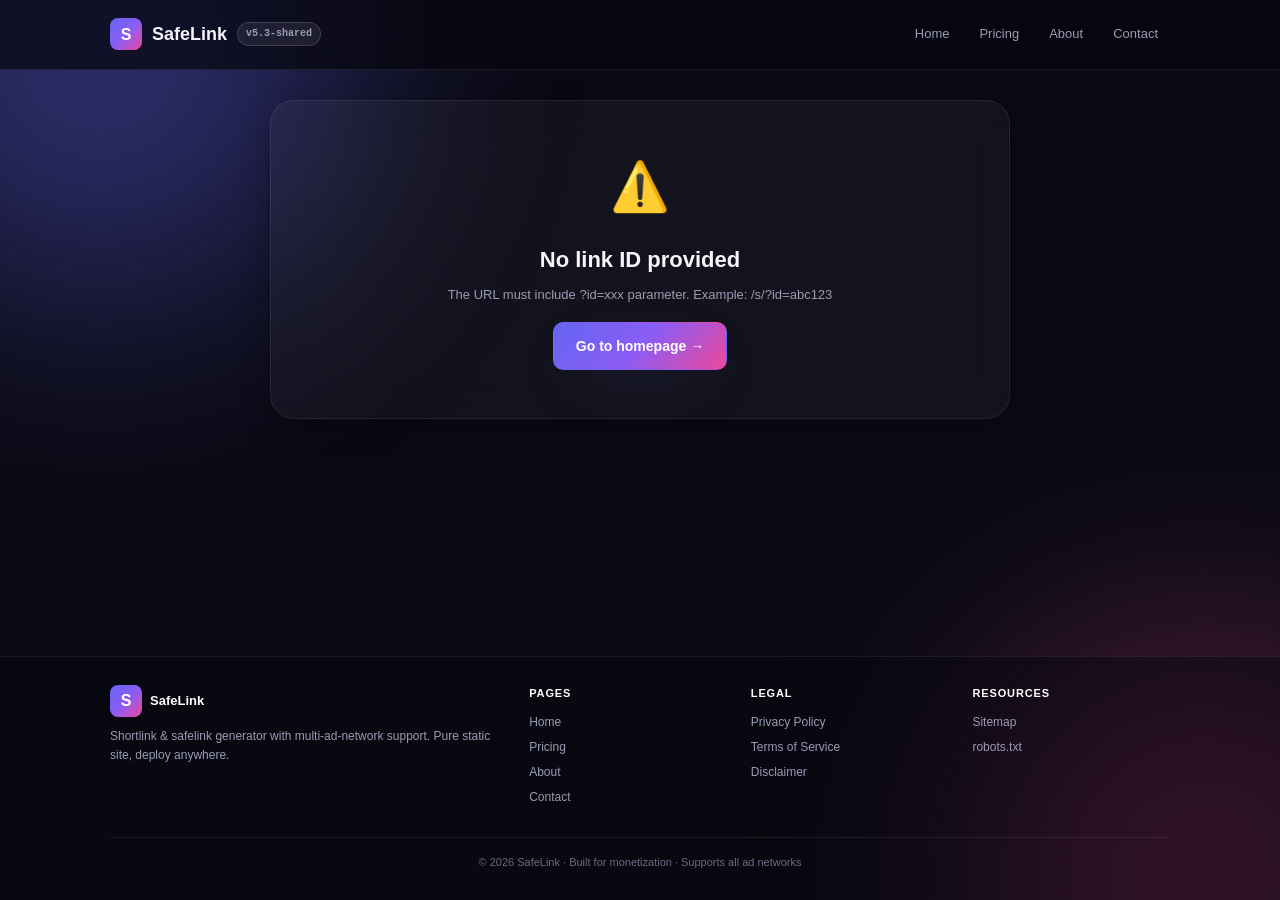
==== s/index.html @ 6eea37b8 "Add files via upload" ====
<!DOCTYPE html>
<html lang="en">
<head>
<meta charset="UTF-8">
<meta name="viewport" content="width=device-width, initial-scale=1.0">
<meta name="description" content="SafeLink redirect page">
<meta name="theme-color" content="#0a0a14">
<meta name="robots" content="noindex, nofollow">
<title>SafeLink · Redirecting...</title>
<link rel="icon" href="data:image/svg+xml,%3Csvg xmlns='http://www.w3.org/2000/svg' viewBox='0 0 100 100'%3E%3Cdefs%3E%3ClinearGradient id='g' x1='0%25' y1='0%25' x2='100%25' y2='100%25'%3E%3Cstop offset='0%25' stop-color='%236366f1'/%3E%3Cstop offset='100%25' stop-color='%23ec4899'/%3E%3C/linearGradient%3E%3C/defs%3E%3Crect width='100' height='100' rx='22' fill='url(%23g)'/%3E%3Ctext x='50' y='68' font-size='58' font-family='Arial' font-weight='bold' fill='white' text-anchor='middle'%3ES%3C/text%3E%3C/svg%3E">
<link rel="stylesheet" href="../css/style.css">
</head>
<body>

<div data-header></div>

<div class="container safelink-page">
  <div class="safelink-grid">

    <!-- Loading state -->
    <div id="loadingState" class="card text-center" style="padding:48px">
      <div class="spinner spinner-lg" style="margin:0 auto"></div>
      <p class="text-muted text-sm mt-4">Loading...</p>
    </div>

    <!-- Not found state -->
    <div id="notFoundState" class="card text-center" style="display:none;padding:48px">
      <div style="font-size:48px;margin-bottom:16px">⚠️</div>
      <h2 style="font-size:22px;margin-bottom:8px">Link not found</h2>
      <p class="text-muted text-sm mb-4">
        The short link was not found in this browser. SafeLink uses localStorage (no database),
        so links created on another device cannot be opened here.
      </p>
      <a href="../index.html" class="btn btn-primary">Go to homepage →</a>
    </div>

    <!-- Article + redirect -->
    <article id="articleContent" style="display:none">
      <!-- Article header (centered) -->
      <header class="article-header">
        <span class="article-badge" id="articleCategory"></span>
        <h1 class="article-title" id="articleTitle"></h1>
        <p class="article-meta" id="articleMeta"></p>
      </header>

      <!-- Article intro -->
      <section class="article-intro" id="articleIntro"></section>

      <!-- AD SLOT TOP -->
      <div class="ad-slot" id="adTop"></div>

      <!-- Timer + redirect button -->
      <section class="card timer-card" id="actionBox">
        <!-- Countdown state -->
        <div id="countdownState">
          <p class="text-muted text-sm mb-2">⏱ Redirecting in</p>
          <div class="timer-circle">
            <svg viewBox="0 0 120 120">
              <defs>
                <linearGradient id="timerGradient" x1="0%" y1="0%" x2="100%" y2="100%">
                  <stop offset="0%" stop-color="#6366f1"/>
                  <stop offset="100%" stop-color="#ec4899"/>
                </linearGradient>
              </defs>
              <circle cx="60" cy="60" r="54" class="track"/>
              <circle cx="60" cy="60" r="54" class="progress" id="timerProgress"/>
            </svg>
            <div>
              <div class="timer-number" id="timerNumber">5</div>
              <div class="timer-label">seconds</div>
            </div>
          </div>
          <p class="text-muted text-xs mb-4">Please wait, you will be redirected automatically.</p>
          <button class="btn btn-primary btn-lg" disabled>
            <span class="spinner"></span>
            Continue
          </button>
        </div>

        <!-- Safelink ready state (manual click) -->
        <div id="safelinkReadyState" style="display:none">
          <p style="color:#10b981;font-weight:600;margin-bottom:12px">✅ Link ready</p>
          <button id="continueBtn" class="btn btn-primary btn-lg">
            ↗ Click here to continue
          </button>
          <p class="text-muted text-xs mt-4">
            By clicking the button above, you will be redirected to the destination URL.
          </p>
        </div>

        <!-- Shortlink redirecting state -->
        <div id="shortlinkRedirectState" style="display:none">
          <p style="color:#10b981;font-weight:600;margin-bottom:12px">↗ Redirecting...</p>
          <button class="btn btn-primary btn-lg" disabled>
            <span class="spinner"></span>
            Continue Now
          </button>
        </div>
      </section>

      <!-- AD SLOT BOTTOM -->
      <div class="ad-slot" id="adBottom"></div>

      <!-- Article body -->
      <section class="article-body" id="articleBody"></section>

      <!-- Trust footer -->
      <section style="margin-top:32px;padding-top:16px;border-top:1px solid rgba(255,255,255,0.05);font-size:11px;color:var(--text-dim);display:flex;justify-content:space-between;flex-wrap:wrap;gap:8px">
        <span>This article is written for educational purposes.</span>
        <a href="../about.html" style="color:#818cf8">About SafeLink</a>
      </section>
    </article>

  </div>
</div>

<div data-footer></div>

<!-- Custom JS injection slot (added at end so DOM is ready) -->
<div id="customJsSlot"></div>

<script src="../js/config.js"></script>
<script src="../js/articles.js"></script>
<script src="../js/api.js"></script>
<script src="../js/safelink.js"></script>
<script src="../js/ui.js"></script>
<script>
(function () {
  "use strict";
  var SL = window.SafeLink;
  if (!SL) return;

  var settings = SL.getSettings();
  var redirecting = false;

  // Parse ?id= from URL
  var params = new URLSearchParams(window.location.search);
  var id = params.get("id");

  function showState(state) {
    ["loadingState", "notFoundState", "articleContent"].forEach(function (s) {
      document.getElementById(s).style.display = "none";
    });
    document.getElementById(state).style.display = "block";
  }

  if (!id) {
    document.getElementById("notFoundState").querySelector("h2").textContent = "No link ID provided";
    document.getElementById("notFoundState").querySelector("p").textContent =
      "The URL must include ?id=xxx parameter. Example: /s/?id=abc123";
    showState("notFoundState");
  } else {
    // Async fetch from Supabase
    showState("loadingState");
    SL.getLink(id).then(function (entry) {
      if (!entry) {
        showState("notFoundState");
      } else if (!SL.isValidUrl(entry.dest)) {
        document.getElementById("notFoundState").querySelector("h2").textContent = "Invalid destination";
        document.getElementById("notFoundState").querySelector("p").textContent =
          "The destination URL stored for this short link is invalid or corrupted.";
        showState("notFoundState");
      } else {
        renderArticle(entry);
      }
    }).catch(function (err) {
      console.error("Failed to load link:", err);
      document.getElementById("notFoundState").querySelector("h2").textContent = "Failed to load";
      document.getElementById("notFoundState").querySelector("p").textContent =
        "Error: " + (err.message || "Could not connect to backend. Please try again later.");
      showState("notFoundState");
    });
  }

  function renderArticle(entry) {
    var article = SL.getSeededArticle(entry.id);
    if (!article) {
      showState("notFoundState");
      return;
    }

    // Use custom title if provided
    var title = entry.title || article.title;
    document.getElementById("articleCategory").textContent = article.category;
    document.getElementById("articleTitle").textContent = title;
    document.getElementById("articleMeta").textContent = article.readTime + " min read · SafeLink";
    document.getElementById("articleIntro").textContent = article.intro;
    document.getElementById("articleBody").innerHTML = article.body;

    // Inject ad slots
    var adTop = document.getElementById("adTop");
    var adBottom = document.getElementById("adBottom");
    if (settings.ads && settings.ads.enabled) {
      var adTopCode = settings.ads.customAdTop || settings.ads.adsterraCode || settings.ads.monetagCode || "";
      var adBottomCode = settings.ads.customAdBottom || settings.ads.mgidCode || settings.ads.propellerAdsCode || "";
      if (adTopCode.trim()) adTop.innerHTML = adTopCode;
      if (adBottomCode.trim()) adBottom.innerHTML = adBottomCode;
    }

    // Inject custom CSS
    if (settings.inject && settings.inject.customCss && settings.inject.customCss.trim()) {
      var style = document.createElement("style");
      style.setAttribute("data-safelink-custom-css", "true");
      style.textContent = settings.inject.customCss;
      document.head.appendChild(style);
    }

    // Inject custom JS
    if (settings.inject && settings.inject.customJs && settings.inject.customJs.trim()) {
      document.getElementById("customJsSlot").innerHTML = settings.inject.customJs;
    }

    // Increment click counter (async, fire-and-forget)
    SL.incrementClicks(entry.id);

    // Show article
    showState("articleContent");

    // Setup timer & redirect behavior based on mode
    setupRedirect(entry);
  }

  function setupRedirect(entry) {
    var isSafelink = entry.mode === "safelink";
    var timer = Math.max(0, Math.min(10, entry.timer !== undefined ? entry.timer : 1));

    if (isSafelink) {
      // Safelink mode: show "Click here to continue" button, no auto-redirect
      document.getElementById("countdownState").style.display = "none";
      document.getElementById("safelinkReadyState").style.display = "block";
      document.getElementById("shortlinkRedirectState").style.display = "none";
      document.getElementById("continueBtn").addEventListener("click", function () {
        window.location.href = entry.dest;
      });
    } else {
      // Shortlink mode: auto-redirect after timer
      if (timer === 0) {
        // Timer 0: redirect almost immediately (slight delay for UX)
        document.getElementById("countdownState").style.display = "none";
        document.getElementById("safelinkReadyState").style.display = "none";
        document.getElementById("shortlinkRedirectState").style.display = "block";
        setTimeout(function () {
          window.location.href = entry.dest;
        }, 500);
      } else {
        // Timer 1+: show countdown then auto-redirect
        var remaining = timer;
        var circumference = 2 * Math.PI * 54;
        var progressEl = document.getElementById("timerProgress");
        var numberEl = document.getElementById("timerNumber");

        function updateTimer() {
          numberEl.textContent = remaining;
          var progress = ((timer - remaining) / timer) * 100;
          var offset = circumference * (1 - progress / 100);
          progressEl.style.strokeDashoffset = offset;
        }
        updateTimer();

        var interval = setInterval(function () {
          remaining--;
          updateTimer();
          if (remaining <= 0) {
            clearInterval(interval);
            // Switch to redirecting state
            document.getElementById("countdownState").style.display = "none";
            document.getElementById("safelinkReadyState").style.display = "none";
            document.getElementById("shortlinkRedirectState").style.display = "block";
            // Auto-redirect
            setTimeout(function () {
              window.location.href = entry.dest;
            }, 300);
          }
        }, 1000);
      }
    }
  }
})();
</script>

</body>
</html>
---- css/style.css ----
/* ============================================================
   SafeLink Static — Modern Stylesheet
   Pure CSS (no Tailwind, no build step)
   Dark theme + gradient indigo/pink, mobile-first responsive
   ============================================================ */

* { box-sizing: border-box; margin: 0; padding: 0; }
html { scroll-behavior: smooth; -webkit-text-size-adjust: 100%; }

:root {
  --bg-0: #0a0a14;
  --bg-1: #0d0d1c;
  --bg-2: #15152a;
  --surface: rgba(255, 255, 255, 0.04);
  --surface-strong: rgba(255, 255, 255, 0.08);
  --border: rgba(255, 255, 255, 0.08);
  --border-strong: rgba(255, 255, 255, 0.14);
  --text: #f4f4fa;
  --text-muted: #9b9bb5;
  --text-dim: #6b6b85;
  --accent: #6366f1;
  --accent-2: #8b5cf6;
  --accent-3: #ec4899;
  --success: #10b981;
  --warning: #f59e0b;
  --danger: #ef4444;
  --gradient: linear-gradient(135deg, #6366f1 0%, #8b5cf6 50%, #ec4899 100%);
  --gradient-soft: linear-gradient(135deg, rgba(99,102,241,0.15), rgba(236,72,153,0.15));
  --shadow-glow: 0 20px 60px -20px rgba(99, 102, 241, 0.4);
  --shadow-card: 0 8px 32px -8px rgba(0, 0, 0, 0.5);
  --radius: 16px;
  --radius-sm: 10px;
  --radius-lg: 24px;
  --font: -apple-system, BlinkMacSystemFont, 'Segoe UI', Roboto, 'Helvetica Neue', Arial, sans-serif;
  --font-mono: 'SF Mono', 'Monaco', 'Consolas', 'Courier New', monospace;
}

body {
  font-family: var(--font);
  background: var(--bg-0);
  color: var(--text);
  line-height: 1.6;
  min-height: 100vh;
  overflow-x: hidden;
  position: relative;
  display: flex;
  flex-direction: column;
}

/* Background blobs */
body::before, body::after {
  content: "";
  position: fixed;
  border-radius: 50%;
  filter: blur(120px);
  z-index: -1;
  pointer-events: none;
  opacity: 0.4;
}
body::before {
  width: 500px; height: 500px;
  background: var(--accent);
  top: -200px; left: -150px;
  animation: float 18s ease-in-out infinite;
}
body::after {
  width: 450px; height: 450px;
  background: var(--accent-3);
  bottom: -200px; right: -150px;
  animation: float 22s ease-in-out infinite reverse;
}
@keyframes float {
  0%, 100% { transform: translate(0, 0) scale(1); }
  50% { transform: translate(60px, 40px) scale(1.1); }
}

.container {
  max-width: 1100px;
  width: 100%;
  margin: 0 auto;
  padding: 0 20px;
  flex: 1;
}

/* === Header === */
.site-header {
  padding: 16px 0;
  border-bottom: 1px solid var(--border);
  backdrop-filter: blur(20px);
  background: rgba(7, 7, 15, 0.7);
  position: sticky;
  top: 0;
  z-index: 100;
}
.site-header .container {
  display: flex;
  align-items: center;
  justify-content: space-between;
  gap: 16px;
}
.logo {
  display: flex;
  align-items: center;
  gap: 10px;
  text-decoration: none;
  color: var(--text);
  font-weight: 700;
  font-size: 18px;
}
.logo-mark {
  width: 32px; height: 32px;
  background: var(--gradient);
  border-radius: 8px;
  display: grid;
  place-items: center;
  font-size: 16px;
  font-weight: 800;
  color: white;
}
.logo-version {
  font-size: 10px;
  padding: 3px 8px;
  border-radius: 100px;
  background: var(--surface-strong);
  border: 1px solid var(--border-strong);
  color: var(--text-muted);
  font-family: var(--font-mono);
}
.nav-links {
  display: flex;
  gap: 6px;
  align-items: center;
}
.nav-links a {
  color: var(--text-muted);
  text-decoration: none;
  font-size: 13px;
  padding: 8px 12px;
  border-radius: 8px;
  transition: all 0.2s;
  font-weight: 500;
}
.nav-links a:hover {
  color: var(--text);
  background: var(--surface);
}
.nav-links a.admin-link {
  color: #a5b4fc;
}

/* === Hero === */
.hero {
  padding: 60px 0 30px;
  text-align: center;
}
.hero-badge {
  display: inline-flex;
  align-items: center;
  gap: 8px;
  padding: 6px 14px;
  background: var(--gradient-soft);
  border: 1px solid var(--border-strong);
  border-radius: 100px;
  font-size: 12px;
  color: var(--text-muted);
  margin-bottom: 20px;
}
.hero-badge .dot {
  width: 8px; height: 8px;
  border-radius: 50%;
  background: var(--success);
  box-shadow: 0 0 12px var(--success);
  animation: pulse 2s infinite;
}
@keyframes pulse {
  0%, 100% { opacity: 1; }
  50% { opacity: 0.5; }
}
.hero h1 {
  font-size: clamp(32px, 6vw, 56px);
  font-weight: 800;
  line-height: 1.1;
  letter-spacing: -0.02em;
  margin-bottom: 16px;
}
.gradient-text {
  background: var(--gradient);
  -webkit-background-clip: text;
  background-clip: text;
  -webkit-text-fill-color: transparent;
  color: transparent;
}
.hero p {
  font-size: 15px;
  color: var(--text-muted);
  max-width: 580px;
  margin: 0 auto 24px;
  line-height: 1.6;
}
.hero code {
  font-family: var(--font-mono);
  background: var(--surface-strong);
  color: #a5b4fc;
  padding: 2px 8px;
  border-radius: 4px;
  font-size: 13px;
  border: 1px solid var(--border-strong);
}

/* === Card === */
.card {
  background: var(--surface);
  border: 1px solid var(--border);
  border-radius: var(--radius-lg);
  padding: 28px;
  box-shadow: var(--shadow-card);
  backdrop-filter: blur(20px);
  margin-bottom: 24px;
}
.card-title {
  font-size: 12px;
  text-transform: uppercase;
  letter-spacing: 0.08em;
  color: var(--text-dim);
  margin-bottom: 8px;
  font-weight: 600;
}
.section-title {
  font-size: 24px;
  font-weight: 700;
  margin-bottom: 6px;
  letter-spacing: -0.01em;
}

/* === Form === */
.field { margin-bottom: 18px; }
.field label {
  display: block;
  font-size: 12px;
  font-weight: 600;
  color: var(--text-muted);
  margin-bottom: 8px;
}
.field input,
.field select,
.field textarea {
  width: 100%;
  padding: 12px 14px;
  background: var(--bg-2);
  border: 1px solid var(--border-strong);
  border-radius: var(--radius-sm);
  color: var(--text);
  font-size: 14px;
  font-family: inherit;
  transition: all 0.2s;
}
.field input:focus,
.field select:focus,
.field textarea:focus {
  outline: none;
  border-color: var(--accent);
  box-shadow: 0 0 0 4px rgba(99, 102, 241, 0.15);
}
.field input[type="password"] {
  letter-spacing: 0.3em;
  text-align: center;
}
.field textarea {
  resize: vertical;
  min-height: 80px;
  font-family: var(--font-mono);
  font-size: 12px;
}
.field-row {
  display: grid;
  grid-template-columns: 1fr 1fr;
  gap: 14px;
}
.field-help {
  font-size: 11px;
  color: var(--text-dim);
  margin-top: 6px;
  line-height: 1.5;
}

/* Mode selector */
.mode-grid {
  display: grid;
  grid-template-columns: 1fr 1fr;
  gap: 8px;
  margin-top: 8px;
}
.mode-btn {
  padding: 12px 14px;
  background: var(--bg-2);
  border: 1px solid var(--border-strong);
  border-radius: var(--radius-sm);
  cursor: pointer;
  text-align: left;
  font-family: inherit;
  color: var(--text);
  transition: all 0.2s;
}
.mode-btn:hover { border-color: var(--text-dim); }
.mode-btn.active {
  border-color: var(--accent);
  background: rgba(99, 102, 241, 0.1);
}
.mode-btn-title {
  font-size: 14px;
  font-weight: 600;
  margin-bottom: 2px;
}
.mode-btn-desc {
  font-size: 11px;
  color: var(--text-dim);
}

/* === Buttons === */
.btn {
  display: inline-flex;
  align-items: center;
  justify-content: center;
  gap: 8px;
  padding: 12px 22px;
  border-radius: var(--radius-sm);
  font-size: 14px;
  font-weight: 600;
  font-family: inherit;
  cursor: pointer;
  border: 1px solid transparent;
  transition: all 0.2s;
  text-decoration: none;
  user-select: none;
}
.btn-primary {
  background: var(--gradient);
  color: white;
  box-shadow: var(--shadow-glow);
}
.btn-primary:hover { transform: translateY(-2px); box-shadow: 0 24px 70px -20px var(--accent); }
.btn-primary:active { transform: translateY(0); }
.btn-primary:disabled,
.btn:disabled {
  opacity: 0.5;
  cursor: not-allowed;
  transform: none !important;
}
.btn-secondary {
  background: var(--surface-strong);
  color: var(--text);
  border-color: var(--border-strong);
}
.btn-secondary:hover { background: var(--surface); border-color: var(--accent); }
.btn-block { width: 100%; }
.btn-lg { padding: 14px 28px; font-size: 15px; }
.btn-sm { padding: 8px 14px; font-size: 12px; }
.btn-ghost {
  background: transparent;
  color: var(--text-muted);
  border: 1px solid var(--border-strong);
}
.btn-ghost:hover {
  background: var(--surface);
  color: var(--text);
}
.btn-icon {
  display: inline-flex;
  align-items: center;
  gap: 6px;
  padding: 8px 12px;
  font-size: 12px;
  background: var(--surface-strong);
  border: 1px solid var(--border-strong);
  border-radius: 8px;
  color: var(--text);
  cursor: pointer;
  transition: all 0.2s;
  font-family: inherit;
  text-decoration: none;
}
.btn-icon:hover { border-color: var(--accent); color: var(--accent); }
.btn-danger {
  background: rgba(239, 68, 68, 0.15);
  color: #fca5a5;
  border: 1px solid rgba(239, 68, 68, 0.3);
}
.btn-danger:hover { background: rgba(239, 68, 68, 0.25); }

/* === Result box === */
.result {
  margin-top: 20px;
  padding: 18px;
  background: rgba(99, 102, 241, 0.05);
  border: 1px solid rgba(99, 102, 241, 0.3);
  border-radius: var(--radius);
  display: none;
  animation: slideUp 0.4s ease;
}
.result.show { display: block; }
@keyframes slideUp {
  from { opacity: 0; transform: translateY(10px); }
  to { opacity: 1; transform: translateY(0); }
}
.result-label {
  font-size: 11px;
  text-transform: uppercase;
  letter-spacing: 0.08em;
  color: var(--text-dim);
  margin-bottom: 10px;
}
.result-url {
  padding: 12px;
  background: var(--bg-0);
  border: 1px solid var(--border);
  border-radius: var(--radius-sm);
  font-family: var(--font-mono);
  font-size: 13px;
  word-break: break-all;
  color: #a5b4fc;
  margin-bottom: 12px;
}
.result-actions {
  display: flex;
  gap: 8px;
  flex-wrap: wrap;
}
.result-meta {
  font-size: 11px;
  color: var(--text-muted);
  margin-bottom: 12px;
}

/* === Toast === */
.toast {
  position: fixed;
  bottom: 24px;
  left: 50%;
  transform: translateX(-50%) translateY(120%);
  background: var(--bg-2);
  border: 1px solid var(--border-strong);
  color: var(--text);
  padding: 12px 20px;
  border-radius: 100px;
  font-size: 14px;
  box-shadow: var(--shadow-card);
  z-index: 2000;
  transition: transform 0.4s cubic-bezier(0.34, 1.56, 0.64, 1);
  display: flex;
  align-items: center;
  gap: 8px;
}
.toast.show { transform: translateX(-50%) translateY(0); }
.toast.success { border-color: var(--success); color: #6ee7b7; }
.toast.error { border-color: var(--danger); color: #fca5a5; }
.toast.info { border-color: var(--accent); color: #a5b4fc; }

/* === Features grid === */
.features-grid {
  display: grid;
  grid-template-columns: repeat(auto-fit, minmax(220px, 1fr));
  gap: 14px;
  margin-top: 24px;
}
.feature {
  padding: 18px;
  background: var(--surface);
  border: 1px solid var(--border);
  border-radius: var(--radius);
  transition: all 0.3s;
}
.feature:hover {
  border-color: var(--accent);
  transform: translateY(-4px);
}
.feature-icon {
  font-size: 22px;
  margin-bottom: 10px;
}
.feature h3 {
  font-size: 14px;
  margin-bottom: 4px;
  font-weight: 700;
}
.feature p {
  font-size: 12px;
  color: var(--text-muted);
  line-height: 1.55;
}

/* === Safelink page === */
.safelink-page { padding: 30px 0 60px; }
.safelink-grid {
  display: grid;
  grid-template-columns: 1fr;
  gap: 24px;
  max-width: 740px;
  margin: 0 auto;
}
.timer-card {
  text-align: center;
  padding: 32px 24px;
}
.timer-circle {
  width: 130px; height: 130px;
  margin: 0 auto 18px;
  position: relative;
  display: grid;
  place-items: center;
}
.timer-circle svg {
  position: absolute;
  inset: 0;
  transform: rotate(-90deg);
}
.timer-circle .track {
  stroke: var(--surface-strong);
  stroke-width: 8;
  fill: none;
}
.timer-circle .progress {
  stroke: url(#timerGradient);
  stroke-width: 8;
  fill: none;
  stroke-linecap: round;
  stroke-dasharray: 377;
  stroke-dashoffset: 0;
  transition: stroke-dashoffset 0.4s ease;
}
.timer-number {
  font-size: 40px;
  font-weight: 800;
  background: var(--gradient);
  -webkit-background-clip: text;
  background-clip: text;
  -webkit-text-fill-color: transparent;
  line-height: 1;
}
.timer-label {
  font-size: 11px;
  color: var(--text-dim);
  text-transform: uppercase;
  letter-spacing: 0.1em;
  margin-top: 4px;
}
.timer-title {
  font-size: 18px;
  font-weight: 700;
  margin-bottom: 6px;
}
.timer-subtitle {
  color: var(--text-muted);
  font-size: 13px;
  margin-bottom: 20px;
}

/* Ad slots */
.ad-slot {
  margin: 16px 0;
  min-height: 50px;
  display: flex;
  align-items: center;
  justify-content: center;
  border: 1px dashed var(--border-strong);
  border-radius: var(--radius-sm);
  background: var(--surface);
  padding: 8px;
  overflow: hidden;
}
.ad-slot:empty { display: none; }

/* === Article body === */
.article-header {
  text-align: center;
  margin-bottom: 24px;
}
.article-badge {
  display: inline-block;
  padding: 4px 12px;
  border-radius: 100px;
  background: var(--gradient-soft);
  border: 1px solid rgba(99, 102, 241, 0.3);
  color: #a5b4fc;
  font-size: 11px;
  font-weight: 600;
  text-transform: uppercase;
  letter-spacing: 0.05em;
  margin-bottom: 12px;
}
.article-title {
  font-size: 28px;
  font-weight: 800;
  line-height: 1.2;
  letter-spacing: -0.02em;
  margin-bottom: 8px;
  background: linear-gradient(135deg, #fff, #c7d2fe 50%, #fbcfe8);
  -webkit-background-clip: text;
  background-clip: text;
  -webkit-text-fill-color: transparent;
  color: transparent;
}
.article-meta {
  font-size: 11px;
  color: var(--text-dim);
}

/* Article intro & body — professional layout */
.article-intro {
  text-align: justify;
  text-justify: inter-word;
  hyphens: auto;
  -webkit-hyphens: auto;
  line-height: 1.75;
  font-size: 1.05rem;
  color: #cbd5e1;
  margin-bottom: 20px;
}

.article-body {
  font-size: 15px;
  line-height: 1.8;
  color: #cbd5e1;
  text-align: justify;
  text-justify: inter-word;
  hyphens: auto;
  -webkit-hyphens: auto;
}

.article-body h3 {
  font-size: 18px;
  font-weight: 700;
  color: #e2e8f0;
  margin-top: 24px;
  margin-bottom: 10px;
  padding-left: 12px;
  border-left: 3px solid var(--accent);
  text-align: left;
}

.article-body p {
  margin-bottom: 14px;
  text-align: justify;
  orphans: 3;
  widows: 3;
}

.article-body ul,
.article-body ol {
  margin: 12px 0 16px 24px;
  text-align: left;
}
.article-body ul { list-style: disc; }
.article-body ol { list-style: decimal; }

.article-body li {
  margin-bottom: 6px;
  line-height: 1.7;
  text-align: left;
}
.article-body ul li::marker,
.article-body ol li::marker {
  color: #818cf8;
}

.article-body code {
  font-family: var(--font-mono);
  font-size: 0.875em;
  background: rgba(99, 102, 241, 0.12);
  color: #a5b4fc;
  padding: 2px 6px;
  border-radius: 4px;
  border: 1px solid rgba(99, 102, 241, 0.2);
  white-space: nowrap;
}

.article-body pre {
  margin: 12px 0 16px;
  padding: 14px 18px;
  background: #0d0d1c;
  border: 1px solid var(--border-strong);
  border-radius: 8px;
  overflow-x: auto;
  text-align: left;
}
.article-body pre code {
  background: transparent;
  border: none;
  padding: 0;
  color: #e2e8f0;
  white-space: pre;
  font-size: 12px;
}

.article-body strong {
  color: #f8fafc;
  font-weight: 700;
}

.article-body em {
  color: #c7d2fe;
  font-style: italic;
}

.article-body a {
  color: #818cf8;
  text-decoration: underline;
  text-underline-offset: 2px;
}

/* === Footer === */
.site-footer {
  border-top: 1px solid var(--border);
  padding: 28px 0;
  margin-top: 60px;
  background: rgba(7, 7, 15, 0.5);
}
.site-footer .footer-grid {
  display: grid;
  grid-template-columns: 2fr 1fr 1fr 1fr;
  gap: 24px;
  font-size: 12px;
  color: var(--text-muted);
}
.site-footer h3 {
  font-size: 11px;
  text-transform: uppercase;
  letter-spacing: 0.08em;
  color: white;
  margin-bottom: 10px;
  font-weight: 700;
}
.site-footer ul { list-style: none; }
.site-footer li { margin-bottom: 6px; }
.site-footer a {
  color: var(--text-muted);
  text-decoration: none;
}
.site-footer a:hover { color: #a5b4fc; }
.site-footer .footer-brand {
  display: flex;
  align-items: center;
  gap: 8px;
  margin-bottom: 10px;
}
.footer-bottom {
  margin-top: 24px;
  padding-top: 16px;
  border-top: 1px solid var(--border);
  text-align: center;
  font-size: 11px;
  color: var(--text-dim);
}

/* === Pricing === */
.pricing-grid {
  display: grid;
  grid-template-columns: repeat(auto-fit, minmax(280px, 1fr));
  gap: 20px;
  margin-top: 24px;
}
.tier {
  position: relative;
  border: 1px solid var(--border-strong);
  background: var(--surface);
  border-radius: var(--radius);
  padding: 22px;
  display: flex;
  flex-direction: column;
}
.tier.popular {
  border-color: rgba(99, 102, 241, 0.4);
  box-shadow: var(--shadow-glow);
  transform: translateY(-8px);
}
.tier-badge {
  position: absolute;
  top: -12px;
  left: 50%;
  transform: translateX(-50%);
  padding: 4px 12px;
  background: var(--gradient);
  color: white;
  font-size: 11px;
  font-weight: 600;
  border-radius: 100px;
}
.tier-icon {
  width: 44px; height: 44px;
  border-radius: 12px;
  display: grid;
  place-items: center;
  margin-bottom: 14px;
  font-size: 22px;
}
.tier-name {
  font-size: 22px;
  font-weight: 700;
  margin-bottom: 4px;
}
.tier-tagline {
  font-size: 12px;
  color: var(--text-dim);
  margin-bottom: 16px;
}
.tier-price {
  font-size: 36px;
  font-weight: 800;
  margin-bottom: 4px;
}
.tier-period {
  font-size: 11px;
  color: var(--text-dim);
  margin-bottom: 20px;
}
.tier-features {
  list-style: none;
  flex: 1;
  margin-bottom: 18px;
}
.tier-features li {
  font-size: 12px;
  padding: 4px 0;
  color: #cbd5e1;
  display: flex;
  align-items: flex-start;
  gap: 8px;
}
.tier-features li::before {
  content: "✓";
  color: var(--success);
  font-weight: 700;
  flex-shrink: 0;
}
.tier-features li.disabled {
  color: var(--text-dim);
  text-decoration: line-through;
}
.tier-features li.disabled::before {
  content: "✕";
  color: var(--text-dim);
}

/* === Stats grid (admin) === */
.stats-grid {
  display: grid;
  grid-template-columns: repeat(auto-fit, minmax(180px, 1fr));
  gap: 12px;
  margin-bottom: 24px;
}
.stat-card {
  padding: 14px;
  background: var(--surface);
  border: 1px solid var(--border);
  border-radius: var(--radius-sm);
}
.stat-value {
  font-size: 24px;
  font-weight: 800;
}
.stat-label {
  font-size: 10px;
  text-transform: uppercase;
  letter-spacing: 0.05em;
  color: var(--text-dim);
  margin-top: 2px;
}

/* === Link list (admin) === */
.link-list {
  border: 1px solid var(--border);
  border-radius: var(--radius);
  overflow: hidden;
}
.link-row {
  padding: 12px;
  display: flex;
  align-items: center;
  justify-content: space-between;
  gap: 12px;
  border-bottom: 1px solid var(--border);
}
.link-row:last-child { border-bottom: none; }
.link-row-id {
  font-family: var(--font-mono);
  font-size: 12px;
  color: #a5b4fc;
}
.link-row-dest {
  font-size: 11px;
  color: var(--text-dim);
  margin-top: 4px;
  word-break: break-all;
}
.badge {
  display: inline-block;
  padding: 2px 8px;
  border-radius: 4px;
  font-size: 10px;
  font-weight: 600;
  background: var(--surface-strong);
  border: 1px solid var(--border-strong);
  color: var(--text-muted);
  margin-right: 4px;
}

/* === Loading spinner === */
.spinner {
  display: inline-block;
  width: 16px; height: 16px;
  border: 2px solid rgba(255,255,255,0.2);
  border-top-color: white;
  border-radius: 50%;
  animation: spin 0.8s linear infinite;
}
.spinner-lg {
  width: 32px; height: 32px;
  border-width: 3px;
  border-top-color: var(--accent);
}
@keyframes spin { to { transform: rotate(360deg); } }

/* === Center text === */
.text-center { text-align: center; }
.text-muted { color: var(--text-muted); }
.text-sm { font-size: 13px; }
.text-xs { font-size: 11px; }
.mt-2 { margin-top: 8px; }
.mt-4 { margin-top: 16px; }
.mb-4 { margin-bottom: 16px; }
.mb-2 { margin-bottom: 8px; }

/* === Hidden === */
.hidden { display: none !important; }

/* === Empty state === */
.empty-state {
  text-align: center;
  padding: 32px 16px;
  color: var(--text-muted);
  font-size: 13px;
}

/* === Hero CTA === */
.hero-cta {
  display: flex;
  gap: 12px;
  justify-content: center;
  flex-wrap: wrap;
  margin-top: 24px;
}

/* === Responsive === */
@media (max-width: 768px) {
  .field-row { grid-template-columns: 1fr; }
  .site-footer .footer-grid { grid-template-columns: 1fr 1fr; }
  .hero { padding: 40px 0 20px; }
  .card { padding: 20px; }
  .nav-links a { padding: 6px 10px; font-size: 12px; }
  .article-title { font-size: 22px; }
  .article-body { font-size: 14px; }
  .pricing-grid { grid-template-columns: 1fr; }
  .tier.popular { transform: none; }
}

@media (max-width: 480px) {
  .container { padding: 0 14px; }
  .logo { font-size: 15px; }
  .nav-links { gap: 2px; }
  .nav-links a:not(.admin-link) { display: none; }
  .mode-grid { grid-template-columns: 1fr; }
  .timer-circle { width: 110px; height: 110px; }
  .timer-number { font-size: 32px; }
  .result-actions { flex-direction: column; }
  .result-actions .btn-icon { width: 100%; justify-content: center; }
}

/* === Mobile show/hide === */
.mobile-hidden { display: block; }
@media (max-width: 640px) {
  .mobile-hidden { display: none !important; }
}
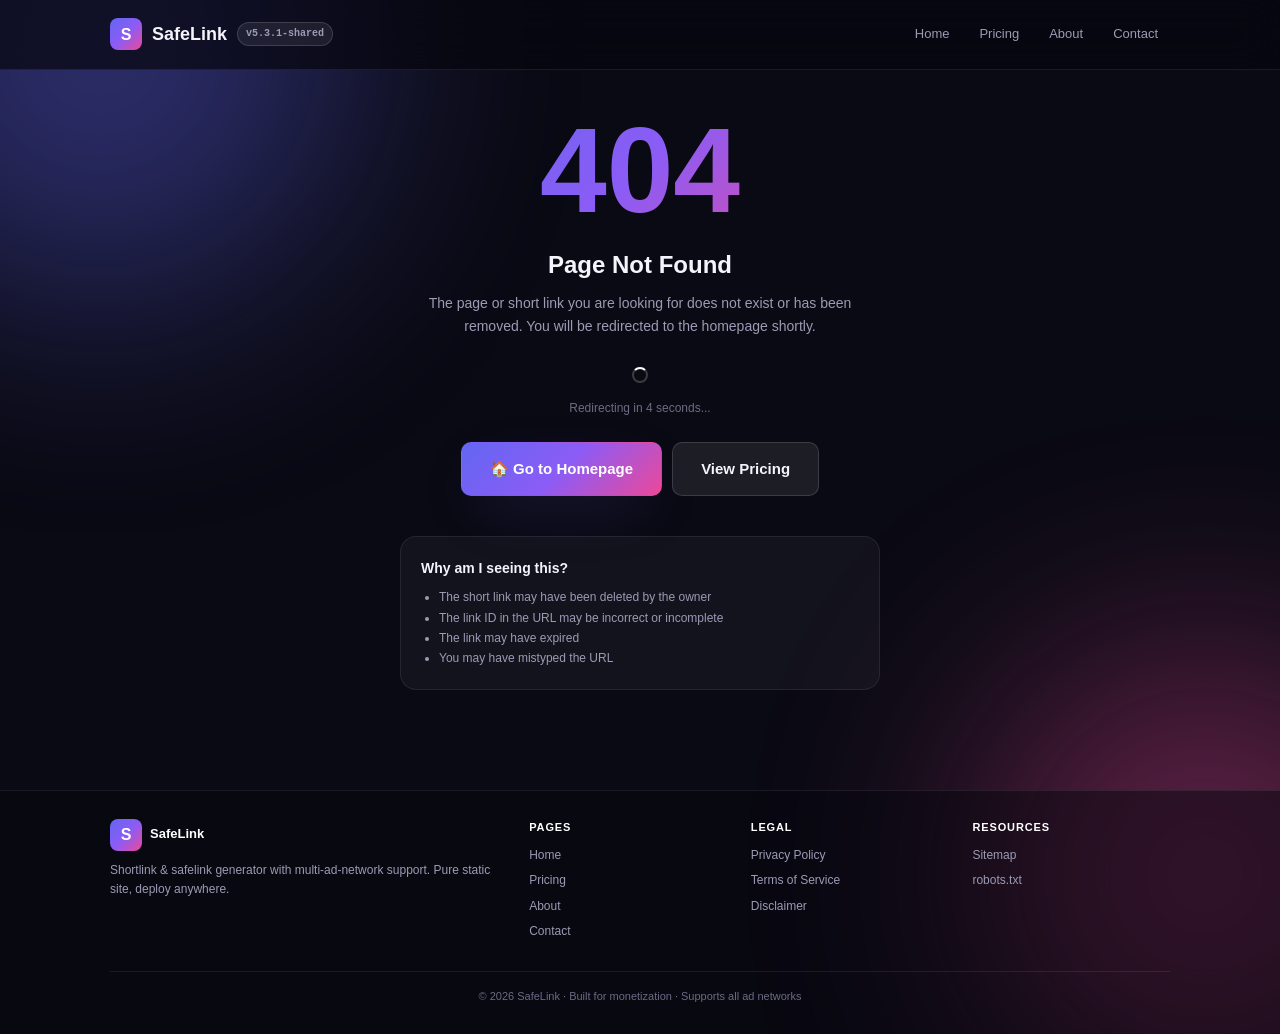
==== commit c4aceb2f: "Add files via upload" ====
--- a/s/index.html
+++ b/s/index.html
@@ -144,31 +144,35 @@
     document.getElementById(state).style.display = "block";
   }
 
+  // Helper: redirect to 404 page
+  function redirectTo404() {
+    var path = window.location.pathname;
+    var basepath = path.substring(0, path.lastIndexOf("/")) || "";
+    var parentPath = basepath.substring(0, basepath.lastIndexOf("/")) || "";
+    var url404 = window.location.origin + parentPath + "/404.html";
+    window.location.href = url404;
+  }
+
   if (!id) {
-    document.getElementById("notFoundState").querySelector("h2").textContent = "No link ID provided";
-    document.getElementById("notFoundState").querySelector("p").textContent =
-      "The URL must include ?id=xxx parameter. Example: /s/?id=abc123";
-    showState("notFoundState");
+    // No ID provided → redirect to 404
+    redirectTo404();
   } else {
-    // Async fetch from Supabase
+    // Async fetch from PHP API
     showState("loadingState");
     SL.getLink(id).then(function (entry) {
       if (!entry) {
-        showState("notFoundState");
+        // Link not found → redirect to 404
+        redirectTo404();
       } else if (!SL.isValidUrl(entry.dest)) {
-        document.getElementById("notFoundState").querySelector("h2").textContent = "Invalid destination";
-        document.getElementById("notFoundState").querySelector("p").textContent =
-          "The destination URL stored for this short link is invalid or corrupted.";
-        showState("notFoundState");
+        // Invalid destination → redirect to 404
+        redirectTo404();
       } else {
         renderArticle(entry);
       }
     }).catch(function (err) {
       console.error("Failed to load link:", err);
-      document.getElementById("notFoundState").querySelector("h2").textContent = "Failed to load";
-      document.getElementById("notFoundState").querySelector("p").textContent =
-        "Error: " + (err.message || "Could not connect to backend. Please try again later.");
-      showState("notFoundState");
+      // API error → redirect to 404 after 3 seconds
+      setTimeout(redirectTo404, 3000);
     });
   }
 
@@ -221,29 +225,39 @@
   }
 
   function setupRedirect(entry) {
-    var isSafelink = entry.mode === "safelink";
-    var timer = Math.max(0, Math.min(10, entry.timer !== undefined ? entry.timer : 1));
-
-    if (isSafelink) {
-      // Safelink mode: show "Click here to continue" button, no auto-redirect
+    // Normalize: ensure timer is integer, mode is lowercase string
+    var mode = String(entry.mode || "safelink").toLowerCase();
+    var timer = parseInt(entry.timer, 10);
+    if (isNaN(timer)) timer = 1;
+    timer = Math.max(0, Math.min(10, timer));
+    var dest = entry.dest;
+
+    if (mode === "safelink") {
+      // Safelink mode: manual click, no auto-redirect
       document.getElementById("countdownState").style.display = "none";
       document.getElementById("safelinkReadyState").style.display = "block";
       document.getElementById("shortlinkRedirectState").style.display = "none";
       document.getElementById("continueBtn").addEventListener("click", function () {
-        window.location.href = entry.dest;
+        window.location.href = dest;
       });
     } else {
-      // Shortlink mode: auto-redirect after timer
-      if (timer === 0) {
-        // Timer 0: redirect almost immediately (slight delay for UX)
+      // Shortlink mode: auto-redirect
+      // For timer 0-2: simple setTimeout (no complex countdown to avoid bugs)
+      if (timer <= 2) {
+        // Show "Redirecting..." state immediately
         document.getElementById("countdownState").style.display = "none";
         document.getElementById("safelinkReadyState").style.display = "none";
         document.getElementById("shortlinkRedirectState").style.display = "block";
+
+        // Calculate delay: timer 0 = 500ms, 1 = 1000ms, 2 = 2000ms
+        var delay = (timer === 0) ? 500 : (timer * 1000);
+
+        // Auto-redirect
         setTimeout(function () {
-          window.location.href = entry.dest;
-        }, 500);
+          window.location.href = dest;
+        }, delay);
       } else {
-        // Timer 1+: show countdown then auto-redirect
+        // Timer 3+: visual countdown then redirect
         var remaining = timer;
         var circumference = 2 * Math.PI * 54;
         var progressEl = document.getElementById("timerProgress");
@@ -262,13 +276,11 @@
           updateTimer();
           if (remaining <= 0) {
             clearInterval(interval);
-            // Switch to redirecting state
             document.getElementById("countdownState").style.display = "none";
             document.getElementById("safelinkReadyState").style.display = "none";
             document.getElementById("shortlinkRedirectState").style.display = "block";
-            // Auto-redirect
             setTimeout(function () {
-              window.location.href = entry.dest;
+              window.location.href = dest;
             }, 300);
           }
         }, 1000);
